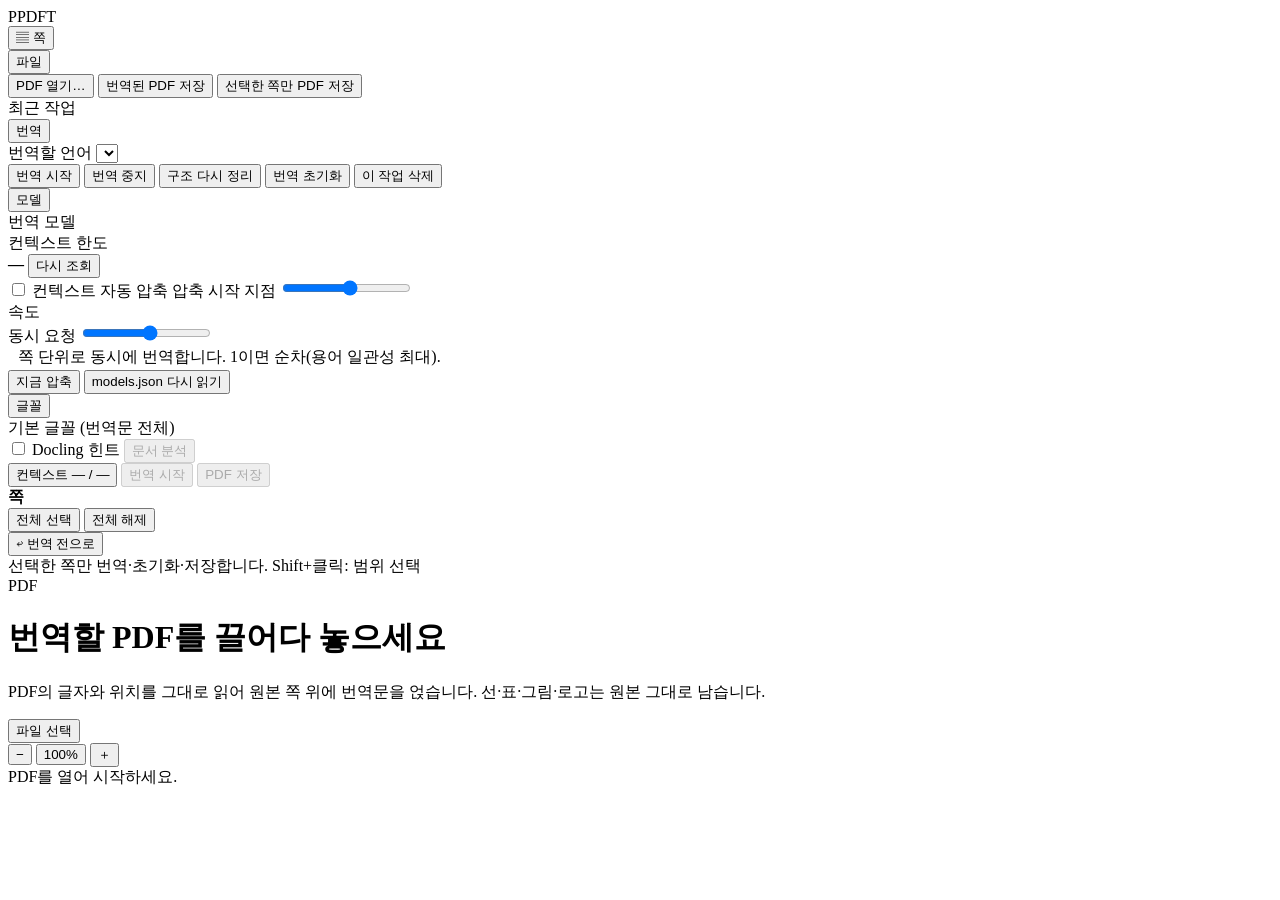
==== frontend/index.html @ 2cc0abbd "first commit" ====
<!doctype html>
<html lang="ko">
<head>
  <meta charset="utf-8">
  <meta name="viewport" content="width=device-width, initial-scale=1">
  <title>PDFT — PDF 번역기</title>
  <link rel="icon" href="data:image/svg+xml,%3Csvg xmlns='http://www.w3.org/2000/svg' viewBox='0 0 32 32'%3E%3Crect width='32' height='32' rx='7' fill='%232f6df6'/%3E%3Cpath d='M9 8h9a5 5 0 010 10h-5v6H9z' fill='%23fff'/%3E%3C/svg%3E">
  <link rel="stylesheet" href="/style.css">
  <link rel="stylesheet" href="/api/fonts.css">
</head>
<body>
  <header id="menubar">
    <div class="brand"><span class="logo">P</span>PDFT</div>
    <button class="menu-btn" id="btn-sidebar" title="쪽 목록 보이기/숨기기" aria-pressed="true">▤ 쪽</button>

    <nav id="menus">
      <div class="menu" data-menu="file">
        <button class="menu-btn" aria-haspopup="true">파일</button>
        <div class="dropdown" role="menu">
          <button class="item" id="m-open">PDF 열기…</button>
          <button class="item" id="m-export">번역된 PDF 저장</button>
          <button class="item" id="m-export-sel" title="왼쪽 목록에서 선택한 쪽만 새 PDF로 저장합니다.">선택한 쪽만 PDF 저장</button>
          <div class="sep"></div>
          <div class="group-title">최근 작업</div>
          <div id="recent" class="recent"></div>
          <button class="item danger" id="m-delete-others" hidden>다른 작업 모두 삭제</button>
        </div>
      </div>

      <div class="menu" data-menu="translate">
        <button class="menu-btn" aria-haspopup="true">번역</button>
        <div class="dropdown" role="menu">
          <label class="field">
            <span>번역할 언어</span>
            <select id="s-lang"></select>
          </label>
          <div class="sep"></div>
          <button class="item" id="m-start">번역 시작</button>
          <button class="item" id="m-stop">번역 중지</button>
          <button class="item" id="m-rebuild" title="문서를 다시 분석합니다 (저장된 Docling 결과가 있으면 그것을 재사용). 원문이 같은 글의 번역은 그대로 옮겨집니다.">구조 다시 정리</button>
          <button class="item danger" id="m-reset" title="선택한 쪽의 번역만 지웁니다 (전체 선택이면 내부 컨텍스트도 초기화).">번역 초기화</button>
          <button class="item danger" id="m-delete">이 작업 삭제</button>
        </div>
      </div>

      <div class="menu" data-menu="model">
        <button class="menu-btn" aria-haspopup="true">모델 <small id="model-name"></small></button>
        <div class="dropdown wide" role="menu">
          <div class="group-title">번역 모델</div>
          <div id="model-list" class="model-list"></div>
          <div id="model-errors" class="warn" hidden></div>
          <div class="sep"></div>
          <div class="group-title">컨텍스트 한도</div>
          <div class="ctx-row">
            <strong id="ctx-limit">—</strong>
            <span id="ctx-source" class="muted"></span>
            <button class="link" id="ctx-refresh" title="모델 API에서 다시 조회">다시 조회</button>
          </div>
          <div class="gauge-big" id="gauge-big"><i></i><b></b></div>
          <div class="muted small" id="gauge-detail"></div>
          <label class="check"><input type="checkbox" id="s-auto"> 컨텍스트 자동 압축</label>
          <label class="slider-row">
            <span>압축 시작 지점</span>
            <input type="range" id="s-pct" min="10" max="95" step="5">
            <output id="s-pct-out"></output>
          </label>
          <div class="sep"></div>
          <div class="group-title">속도</div>
          <label class="slider-row" title="동시에 번역할 쪽 수. 높일수록 빠르지만 API 요청 한도(429)에 걸리기 쉽고, 같은 시점의 쪽끼리는 서로의 번역·용어를 보지 못합니다 (1 = 순차).">
            <span>동시 요청</span>
            <input type="range" id="s-conc" min="1" max="16" step="1">
            <output id="s-conc-out"></output>
          </label>
          <div class="muted small" style="padding:0 10px 2px">쪽 단위로 동시에 번역합니다. 1이면 순차(용어 일관성 최대).</div>
          <div class="row-btns">
            <button class="btn small" id="ctx-compress">지금 압축</button>
            <button class="btn small ghost" id="models-reload">models.json 다시 읽기</button>
          </div>
        </div>
      </div>

      <div class="menu" data-menu="font">
        <button class="menu-btn" aria-haspopup="true">글꼴 <small id="font-name"></small></button>
        <div class="dropdown" role="menu">
          <div class="group-title">기본 글꼴 (번역문 전체)</div>
          <div id="font-list" class="font-list"></div>
        </div>
      </div>
    </nav>

    <div class="spacer"></div>

    <div class="analyze" id="analyze-box">
      <label class="an-force" id="an-force" title="켜면 로컬 Docling이 읽은 구역을 '이 줄들이 한 글인가' 판단의 힌트로 씁니다. 스캔 쪽(텍스트 층 없음)이 있으면 글자를 읽기 위해 항상 사용합니다."><input type="checkbox" id="s-parser"> Docling 힌트</label>
      <span id="an-est" class="an-est"></span>
      <button id="btn-analyze" class="btn" disabled>문서 분석</button>
    </div>

    <button id="gauge" class="gauge" title="컨텍스트 사용량 / 모델 한도">
      <span class="g-label">컨텍스트</span>
      <span class="g-bar"><i class="g-fill"></i><b class="g-mark"></b></span>
      <span class="g-num">— / —</span>
    </button>
    <button id="btn-main" class="btn primary" disabled>번역 시작</button>
    <button id="btn-export" class="btn" disabled>PDF 저장</button>
  </header>

  <div id="workspace">
  <aside id="sidebar" aria-label="쪽 목록">
    <div class="sb-head">
      <div class="sb-title"><strong>쪽</strong> <span id="sb-count" class="muted"></span></div>
      <div class="sb-btns">
        <button class="btn small" id="sb-all" title="모든 쪽 선택">전체 선택</button>
        <button class="btn small ghost" id="sb-none" title="선택 모두 해제">전체 해제</button>
      </div>
      <button class="btn small" id="sb-revert" title="선택한 쪽의 번역과 서식 변경을 지우고 원본 상태로 되돌립니다 (다른 쪽은 그대로).">↩ 번역 전으로</button>
      <div class="sb-hint muted">선택한 쪽만 번역·초기화·저장합니다. Shift+클릭: 범위 선택</div>
    </div>
    <div id="thumbs" role="listbox" aria-multiselectable="true"></div>
  </aside>
  <main id="viewer">
    <div id="empty">
      <div class="drop">
        <div class="drop-icon">PDF</div>
        <h1>번역할 PDF를 끌어다 놓으세요</h1>
        <p>PDF의 글자와 위치를 그대로 읽어 원본 쪽 위에 번역문을 얹습니다. 선·표·그림·로고는 원본 그대로 남습니다.</p>
        <button class="btn primary" id="btn-pick">파일 선택</button>
      </div>
    </div>
    <div id="pages"></div>
  </main>
  </div>

  <div id="zoom">
    <button id="z-out" aria-label="축소">−</button>
    <button id="z-fit" title="너비에 맞춤">100%</button>
    <button id="z-in" aria-label="확대">＋</button>
  </div>

  <footer id="statusbar">
    <span id="st-msg">PDF를 열어 시작하세요.</span>
    <span class="st-bar"><i id="st-fill"></i></span>
    <span id="st-right" class="muted"></span>
  </footer>

  <!-- 글을 클릭하면 바로 위에 뜨는 컨트롤 패널: 글꼴 · 굵기 · 크기 · 색 (이 네 가지만) -->
  <div id="panel" hidden role="toolbar" aria-label="텍스트 서식">
    <label class="p-font"><span>글꼴</span><select id="p-font"></select></label>
    <label class="p-weight"><span>굵기</span><input type="range" id="p-weight" min="0" max="8" step="1"><output id="p-weight-out">400</output></label>
    <label class="p-size"><span>크기</span>
      <button type="button" id="p-dec" aria-label="작게">−</button>
      <input type="number" id="p-size" min="2" max="400" step="0.5">
      <button type="button" id="p-inc" aria-label="크게">＋</button>
    </label>
    <label class="p-color"><span>색</span><input type="color" id="p-color"></label>
  </div>

  <div id="toast" role="status" aria-live="polite" hidden></div>
  <input type="file" id="file-input" accept="application/pdf,.pdf" hidden>
  <script type="module" src="/app.js"></script>
</body>
</html>
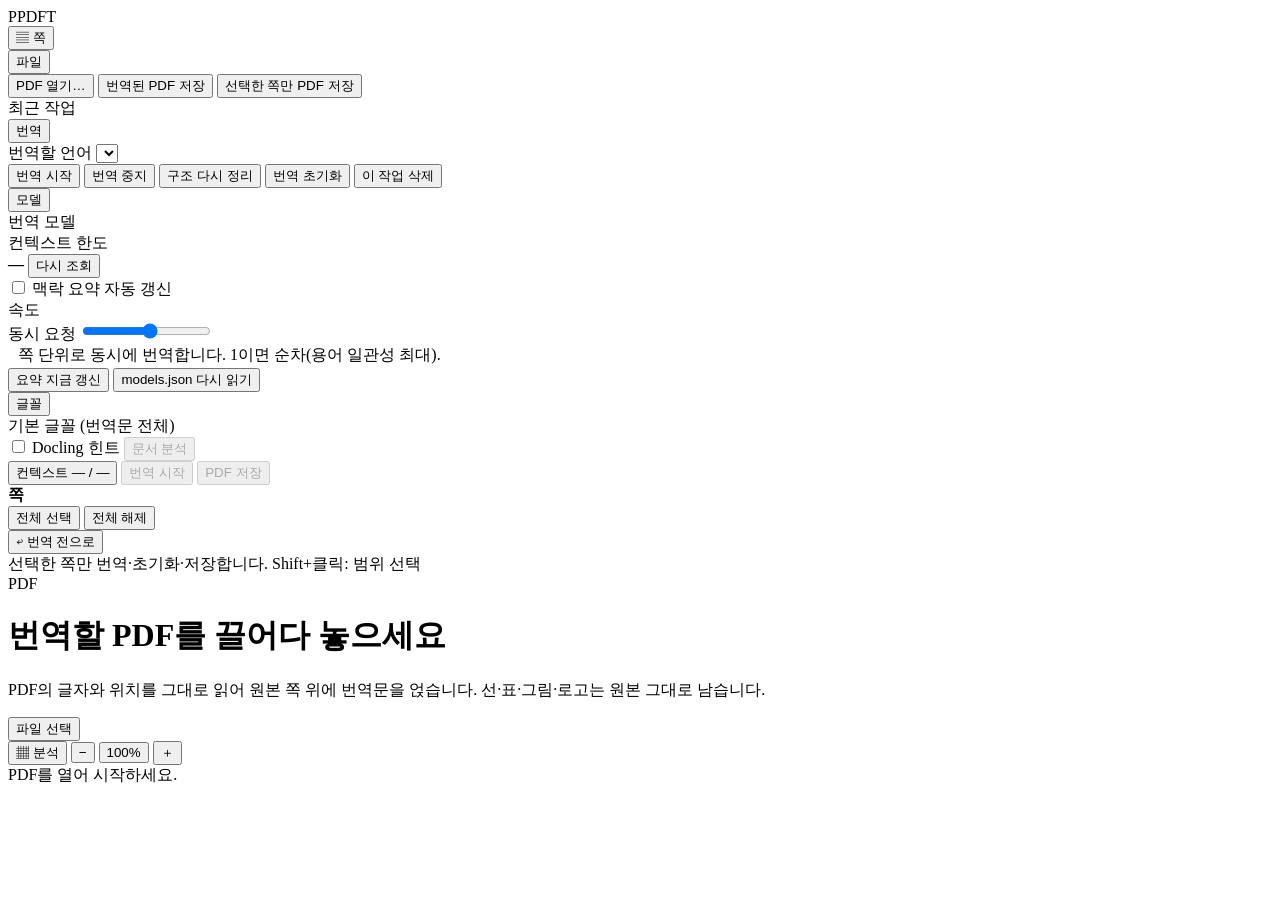
==== commit 295f2377: "feat" ====
--- a/frontend/index.html
+++ b/frontend/index.html
@@ -56,14 +56,9 @@
             <span id="ctx-source" class="muted"></span>
             <button class="link" id="ctx-refresh" title="모델 API에서 다시 조회">다시 조회</button>
           </div>
-          <div class="gauge-big" id="gauge-big"><i></i><b></b></div>
+          <div class="gauge-big" id="gauge-big"><i></i></div>
           <div class="muted small" id="gauge-detail"></div>
-          <label class="check"><input type="checkbox" id="s-auto"> 컨텍스트 자동 압축</label>
-          <label class="slider-row">
-            <span>압축 시작 지점</span>
-            <input type="range" id="s-pct" min="10" max="95" step="5">
-            <output id="s-pct-out"></output>
-          </label>
+          <label class="check" title="번역한 내용을 모아 짧은 맥락 요약과 용어집으로 정리합니다. 요청마다 보내는 것은 이 요약과 용어집뿐입니다."><input type="checkbox" id="s-auto"> 맥락 요약 자동 갱신</label>
           <div class="sep"></div>
           <div class="group-title">속도</div>
           <label class="slider-row" title="동시에 번역할 쪽 수. 높일수록 빠르지만 API 요청 한도(429)에 걸리기 쉽고, 같은 시점의 쪽끼리는 서로의 번역·용어를 보지 못합니다 (1 = 순차).">
@@ -73,7 +68,7 @@
           </label>
           <div class="muted small" style="padding:0 10px 2px">쪽 단위로 동시에 번역합니다. 1이면 순차(용어 일관성 최대).</div>
           <div class="row-btns">
-            <button class="btn small" id="ctx-compress">지금 압축</button>
+            <button class="btn small" id="ctx-compress">요약 지금 갱신</button>
             <button class="btn small ghost" id="models-reload">models.json 다시 읽기</button>
           </div>
         </div>
@@ -96,9 +91,9 @@
       <button id="btn-analyze" class="btn" disabled>문서 분석</button>
     </div>
 
-    <button id="gauge" class="gauge" title="컨텍스트 사용량 / 모델 한도">
+    <button id="gauge" class="gauge" title="요청마다 보내는 맥락 / 모델 한도">
       <span class="g-label">컨텍스트</span>
-      <span class="g-bar"><i class="g-fill"></i><b class="g-mark"></b></span>
+      <span class="g-bar"><i class="g-fill"></i></span>
       <span class="g-num">— / —</span>
     </button>
     <button id="btn-main" class="btn primary" disabled>번역 시작</button>
@@ -131,7 +126,15 @@
   </main>
   </div>
 
+  <div id="lay-bar" hidden>
+    <strong>분석 보기</strong>
+    <label title="로컬 Docling 서비스가 인식한 구역 그대로"><input type="checkbox" id="lay-doc" checked><i class="sw sw-doc"></i> Docling 구역 <span id="lay-doc-n" class="muted"></span></label>
+    <label title="PDF 텍스트 층에서 만든 글상자 (번역 단위)"><input type="checkbox" id="lay-fr" checked><i class="sw sw-fr"></i> 글상자 <span id="lay-fr-n" class="muted"></span></label>
+    <span id="lay-note" class="muted"></span>
+  </div>
+
   <div id="zoom">
+    <button id="z-layout" aria-pressed="false" title="분석 결과 보기: Docling이 인식한 구역과 글상자를 원본 쪽 위에 그립니다">▦ 분석</button>
     <button id="z-out" aria-label="축소">−</button>
     <button id="z-fit" title="너비에 맞춤">100%</button>
     <button id="z-in" aria-label="확대">＋</button>
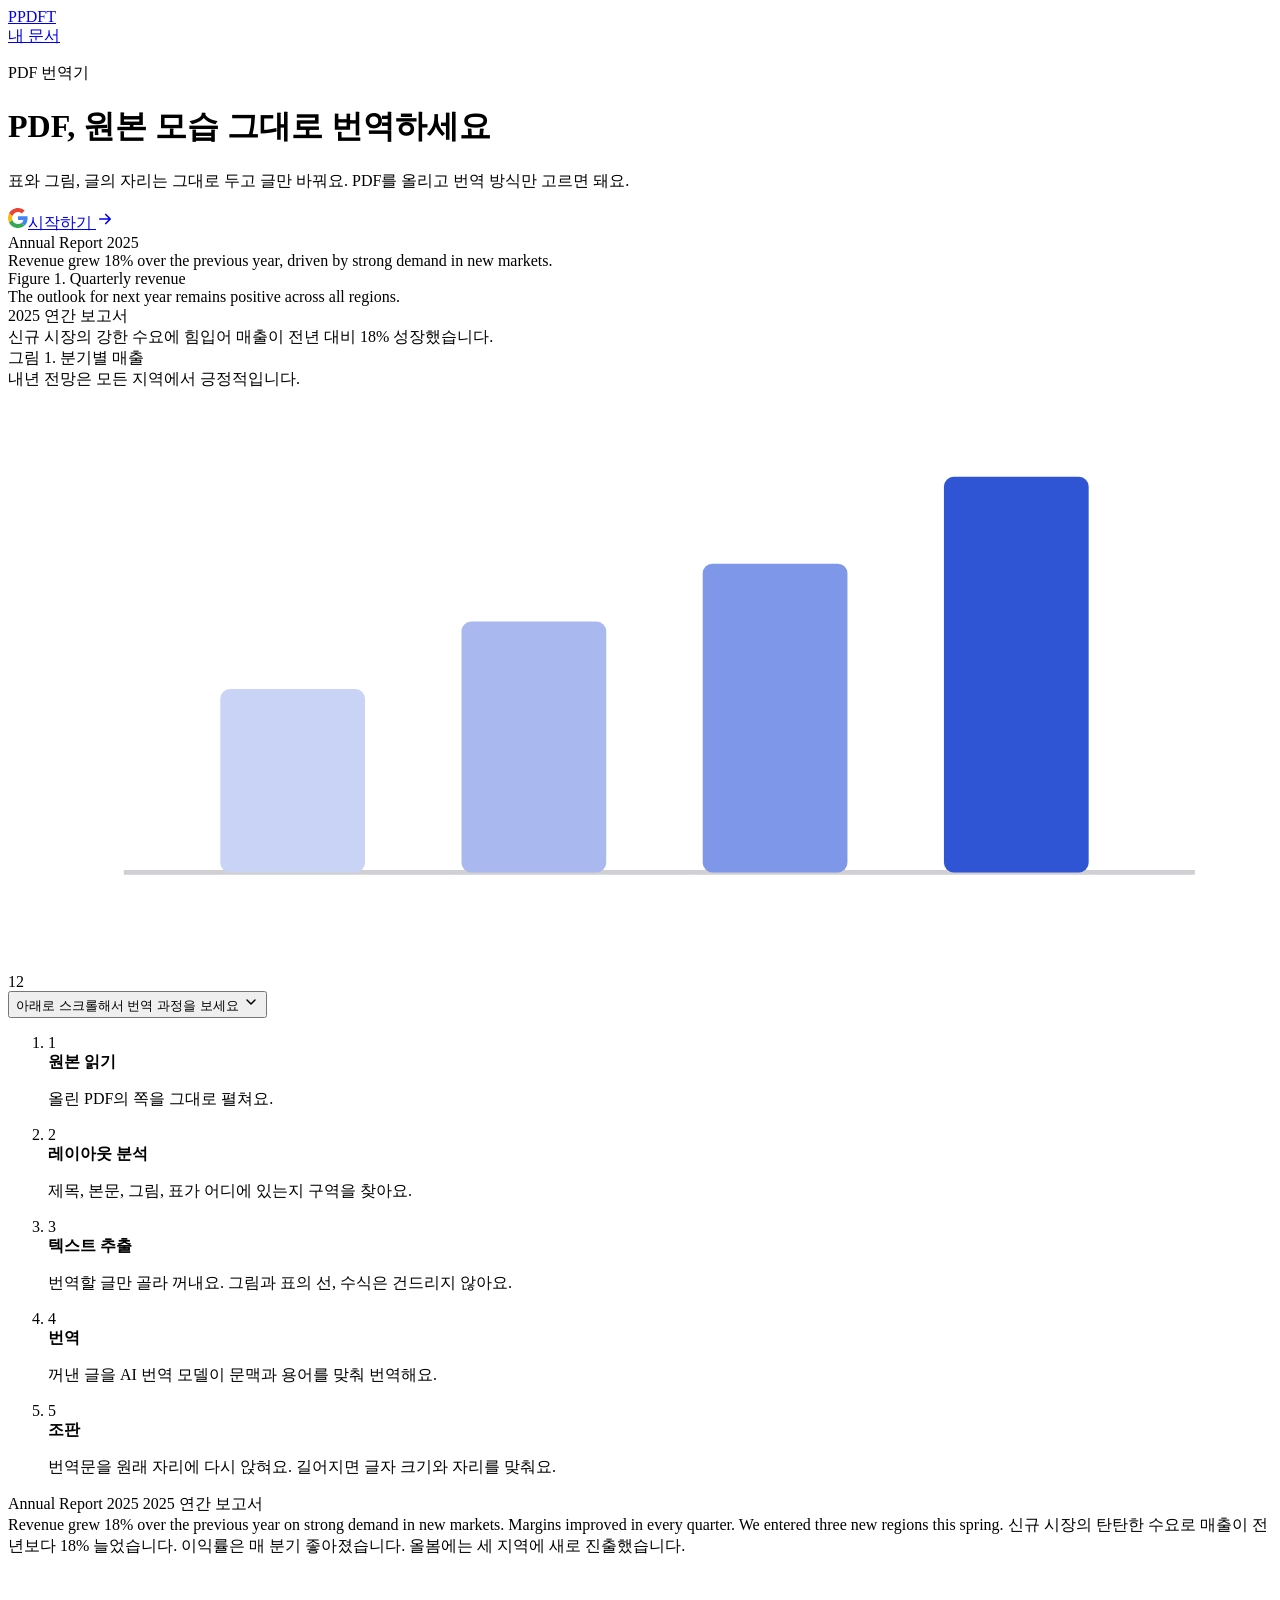
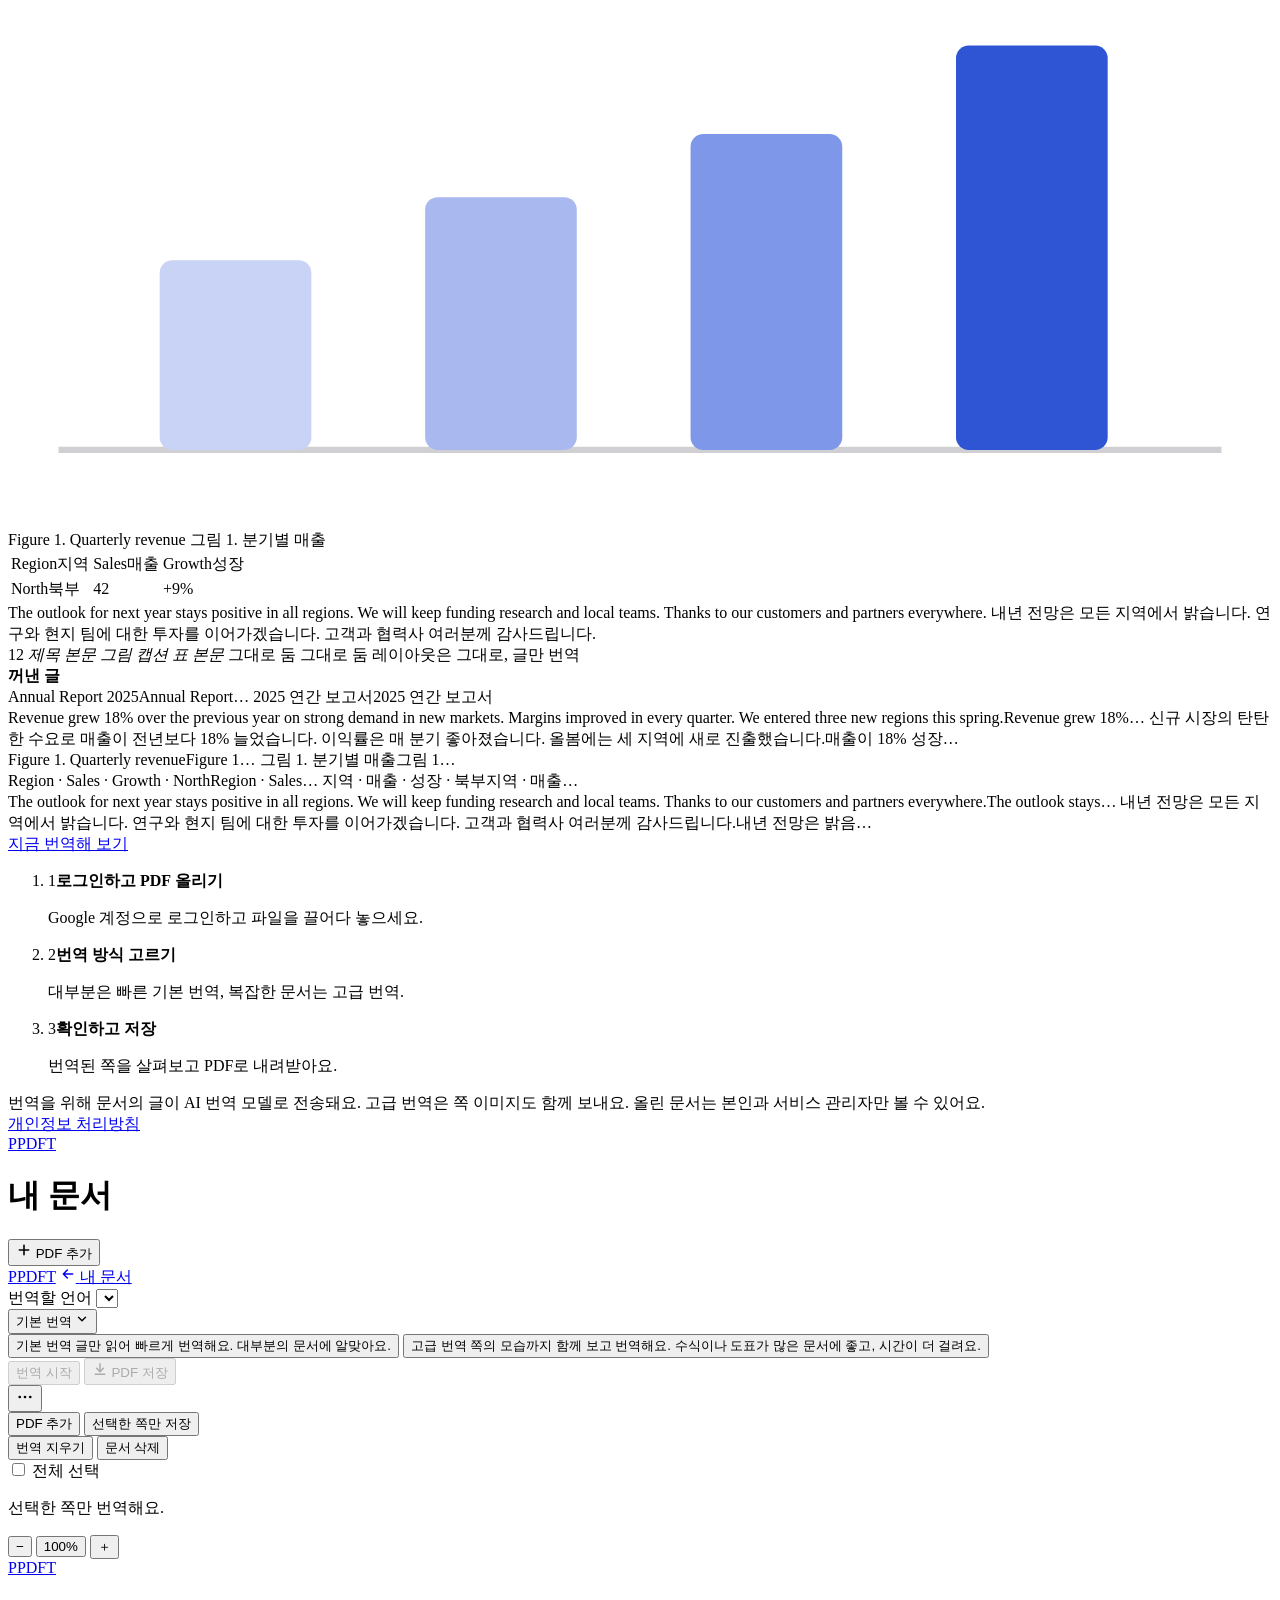
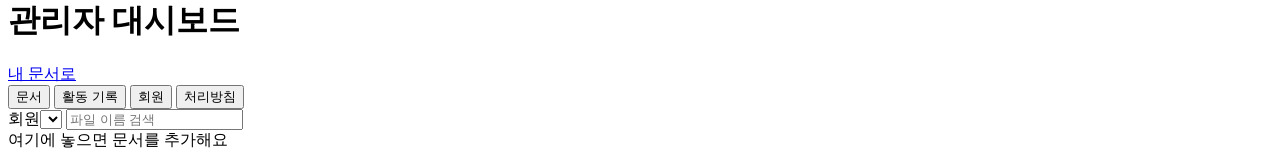
==== commit ebb8459a: "feat: Google login, member DB, admin dashboard, document list, home scroll animation - Google OpenID" ====
--- a/frontend/index.html
+++ b/frontend/index.html
@@ -3,151 +3,382 @@
 <head>
   <meta charset="utf-8">
   <meta name="viewport" content="width=device-width, initial-scale=1">
-  <title>PDFT — PDF 번역기</title>
-  <link rel="icon" href="data:image/svg+xml,%3Csvg xmlns='http://www.w3.org/2000/svg' viewBox='0 0 32 32'%3E%3Crect width='32' height='32' rx='7' fill='%232f6df6'/%3E%3Cpath d='M9 8h9a5 5 0 010 10h-5v6H9z' fill='%23fff'/%3E%3C/svg%3E">
+  <title>PDFT — 원본 모습 그대로 PDF 번역</title>
+  <meta name="description" content="PDF의 표·그림·레이아웃은 그대로 두고 글만 번역합니다. 가입 없이 바로 시작하세요.">
+  <link rel="icon" href="data:image/svg+xml,%3Csvg xmlns='http://www.w3.org/2000/svg' viewBox='0 0 32 32'%3E%3Crect width='32' height='32' rx='8' fill='%23191a1d'/%3E%3Cpath d='M10 8h8.5a5.5 5.5 0 010 11H14v5h-4z' fill='%23fff'/%3E%3C/svg%3E">
   <link rel="stylesheet" href="/style.css">
-  <link rel="stylesheet" href="/api/fonts.css">
 </head>
-<body>
-  <header id="menubar">
-    <div class="brand"><span class="logo">P</span>PDFT</div>
-    <button class="menu-btn" id="btn-sidebar" title="쪽 목록 보이기/숨기기" aria-pressed="true">▤ 쪽</button>
-
-    <nav id="menus">
-      <div class="menu" data-menu="file">
-        <button class="menu-btn" aria-haspopup="true">파일</button>
-        <div class="dropdown" role="menu">
-          <button class="item" id="m-open">PDF 열기…</button>
-          <button class="item" id="m-export">번역된 PDF 저장</button>
-          <button class="item" id="m-export-sel" title="왼쪽 목록에서 선택한 쪽만 새 PDF로 저장합니다.">선택한 쪽만 PDF 저장</button>
+<body class="at-home">
+
+  <!-- ============================================================ 홈 -->
+  <div id="home">
+    <header class="h-nav">
+      <a class="brand" href="#/" aria-label="PDFT 홈"><span class="logo">P</span>PDFT</a>
+      <nav class="h-links"><a class="btn ghost" id="h-dash" href="#/admin" hidden>대시보드</a><a class="btn ghost" id="h-link" href="#/docs">내 문서</a></nav>
+    </header>
+
+    <main class="hero">
+      <div class="hero-copy">
+        <p class="eyebrow">PDF 번역기</p>
+        <h1>PDF, 원본 모습 그대로 번역하세요</h1>
+        <p class="lead">표와 그림, 글의 자리는 그대로 두고 글만 바꿔요. PDF를 올리고 번역 방식만 고르면 돼요.</p>
+        <p id="login-msg" class="notice" role="alert" hidden></p>
+        <div class="cta">
+          <a class="btn primary big" id="cta" href="#/docs"><svg class="g" width="20" height="20" viewBox="0 0 48 48" aria-hidden="true"><path fill="#EA4335" d="M24 9.5c3.54 0 6.71 1.22 9.21 3.6l6.85-6.85C35.9 2.38 30.47 0 24 0 14.62 0 6.51 5.38 2.56 13.22l7.98 6.19C12.43 13.72 17.74 9.5 24 9.5z"/><path fill="#4285F4" d="M46.98 24.55c0-1.57-.15-3.09-.38-4.55H24v9.02h12.94c-.58 2.96-2.26 5.48-4.78 7.18l7.73 6c4.51-4.18 7.09-10.36 7.09-17.65z"/><path fill="#FBBC05" d="M10.53 28.59c-.48-1.45-.76-2.99-.76-4.59s.27-3.14.76-4.59l-7.98-6.19C.92 16.46 0 20.12 0 24c0 3.88.92 7.54 2.56 10.78l7.97-6.19z"/><path fill="#34A853" d="M24 48c6.48 0 11.93-2.13 15.89-5.81l-7.73-6c-2.15 1.45-4.92 2.3-8.16 2.3-6.26 0-11.57-4.22-13.47-9.91l-7.98 6.19C6.51 42.62 14.62 48 24 48z"/></svg><span id="cta-label">시작하기</span>
+            <svg class="arrow" width="18" height="18" viewBox="0 0 24 24" fill="none" stroke="currentColor" stroke-width="2.2" stroke-linecap="round" stroke-linejoin="round" aria-hidden="true"><path d="M5 12h14M13 6l6 6-6 6"/></svg>
+          </a>
+          <span class="muted" id="cta-note"></span>
+        </div>
+      </div>
+
+      <!-- 같은 자리에서 글만 바뀌는 모습 -->
+      <div class="demo" aria-hidden="true">
+        <div class="sheet">
+          <div class="ly src">
+            <div class="b t1">Annual Report 2025</div>
+            <div class="b t2">Revenue grew 18% over the previous year, driven by strong demand in new markets.</div>
+            <div class="b t3">Figure 1. Quarterly revenue</div>
+            <div class="b t4">The outlook for next year remains positive across all regions.</div>
+          </div>
+          <div class="ly dst">
+            <div class="b t1">2025 연간 보고서</div>
+            <div class="b t2">신규 시장의 강한 수요에 힘입어 매출이 전년 대비 18% 성장했습니다.</div>
+            <div class="b t3">그림 1. 분기별 매출</div>
+            <div class="b t4">내년 전망은 모든 지역에서 긍정적입니다.</div>
+          </div>
+          <svg class="fig" viewBox="0 0 262 120" preserveAspectRatio="none">
+            <path d="M24 100h222" stroke="#cfcfd4" stroke-width="1"/>
+            <rect x="44" y="62" width="30" height="38" rx="2" fill="#c9d3f5"/>
+            <rect x="94" y="48" width="30" height="52" rx="2" fill="#a9b9f0"/>
+            <rect x="144" y="36" width="30" height="64" rx="2" fill="#7f97e8"/>
+            <rect x="194" y="18" width="30" height="82" rx="2" fill="#2f55d4"/>
+          </svg>
+          <span class="pno">12</span>
+          <i class="scan"></i>
+        </div>
+      </div>
+    </main>
+
+    <button type="button" class="flow-hint" id="flow-hint">
+      <span>아래로 스크롤해서 번역 과정을 보세요</span>
+      <svg width="16" height="16" viewBox="0 0 24 24" fill="none" stroke="currentColor" stroke-width="2.2" stroke-linecap="round" stroke-linejoin="round" aria-hidden="true"><path d="M6 9l6 6 6-6"/></svg>
+    </button>
+
+    <section class="flow" id="flow" aria-label="번역 과정" data-stage="1">
+      <div class="flow-stage">
+        <div class="flow-grid">
+          <ol class="flow-steps">
+            <li class="flow-step" data-step="1" aria-current="step">
+              <span class="flow-num" aria-hidden="true">1</span>
+              <div class="flow-txt"><strong>원본 읽기</strong><p>올린 PDF의 쪽을 그대로 펼쳐요.</p></div>
+            </li>
+            <li class="flow-step" data-step="2">
+              <span class="flow-num" aria-hidden="true">2</span>
+              <div class="flow-txt"><strong>레이아웃 분석</strong><p>제목, 본문, 그림, 표가 어디에 있는지 구역을 찾아요.</p></div>
+            </li>
+            <li class="flow-step" data-step="3">
+              <span class="flow-num" aria-hidden="true">3</span>
+              <div class="flow-txt"><strong>텍스트 추출</strong><p>번역할 글만 골라 꺼내요. 그림과 표의 선, 수식은 건드리지 않아요.</p></div>
+            </li>
+            <li class="flow-step" data-step="4">
+              <span class="flow-num" aria-hidden="true">4</span>
+              <div class="flow-txt"><strong>번역</strong><p>꺼낸 글을 AI 번역 모델이 문맥과 용어를 맞춰 번역해요.</p></div>
+            </li>
+            <li class="flow-step" data-step="5">
+              <span class="flow-num" aria-hidden="true">5</span>
+              <div class="flow-txt"><strong>조판</strong><p>번역문을 원래 자리에 다시 앉혀요. 길어지면 글자 크기와 자리를 맞춰요.</p></div>
+            </li>
+          </ol>
+
+          <div class="flow-page" aria-hidden="true">
+            <div class="flow-orig flow-ot" id="flow-o-t1" style="--i:0">
+              <span class="flow-en">Annual Report 2025</span>
+              <span class="flow-ko">2025 연간 보고서</span>
+            </div>
+            <div class="flow-orig flow-op1" id="flow-o-p1" style="--i:1">
+              <span class="flow-en">Revenue grew 18% over the previous year on strong demand in new markets. Margins improved in every quarter. We entered three new regions this spring.</span>
+              <span class="flow-ko">신규 시장의 탄탄한 수요로 매출이 전년보다 18% 늘었습니다. 이익률은 매 분기 좋아졌습니다. 올봄에는 세 지역에 새로 진출했습니다.</span>
+            </div>
+            <svg class="flow-fig" viewBox="0 0 200 90" preserveAspectRatio="none">
+              <path d="M8 78h184" stroke="#cfcfd4" stroke-width="1"/>
+              <rect x="24" y="48" width="24" height="30" rx="2" fill="#c9d3f5"/>
+              <rect x="66" y="38" width="24" height="40" rx="2" fill="#a9b9f0"/>
+              <rect x="108" y="28" width="24" height="50" rx="2" fill="#7f97e8"/>
+              <rect x="150" y="14" width="24" height="64" rx="2" fill="#2f55d4"/>
+            </svg>
+            <div class="flow-orig flow-ocap" id="flow-o-cap" style="--i:2">
+              <span class="flow-en">Figure 1. Quarterly revenue</span>
+              <span class="flow-ko">그림 1. 분기별 매출</span>
+            </div>
+            <table class="flow-tab" id="flow-o-tab" style="--i:3">
+              <tr>
+                <td><span class="flow-en">Region</span><span class="flow-ko">지역</span></td>
+                <td><span class="flow-en">Sales</span><span class="flow-ko">매출</span></td>
+                <td><span class="flow-en">Growth</span><span class="flow-ko">성장</span></td>
+              </tr>
+              <tr>
+                <td><span class="flow-en">North</span><span class="flow-ko">북부</span></td>
+                <td>42</td>
+                <td>+9%</td>
+              </tr>
+            </table>
+            <div class="flow-orig flow-op2" id="flow-o-p2" style="--i:4">
+              <span class="flow-en">The outlook for next year stays positive in all regions. We will keep funding research and local teams. Thanks to our customers and partners everywhere.</span>
+              <span class="flow-ko">내년 전망은 모든 지역에서 밝습니다. 연구와 현지 팀에 대한 투자를 이어가겠습니다. 고객과 협력사 여러분께 감사드립니다.</span>
+            </div>
+            <span class="flow-pno">12</span>
+            <i class="flow-scan"></i>
+            <span class="flow-box flow-bt" style="--t:.03"><i>제목</i></span>
+            <span class="flow-box flow-bp1" style="--t:.15"><i>본문</i></span>
+            <span class="flow-box flow-bfig" style="--t:.33"><i>그림</i></span>
+            <span class="flow-box flow-bcap" style="--t:.5"><i>캡션</i></span>
+            <span class="flow-box flow-btab" style="--t:.6"><i>표</i></span>
+            <span class="flow-box flow-bp2" style="--t:.78"><i>본문</i></span>
+            <span class="flow-keep flow-kfig">그대로 둠</span>
+            <span class="flow-keep flow-ktab">그대로 둠</span>
+            <span class="flow-badge">레이아웃은 그대로, 글만 번역</span>
+          </div>
+
+          <div class="flow-tray" aria-hidden="true">
+            <strong class="flow-tray-t">꺼낸 글</strong>
+            <div class="flow-chips">
+              <div class="flow-chip" style="--i:0" data-origin="flow-o-t1">
+                <span class="flow-chip-en"><span class="flow-long">Annual Report 2025</span><span class="flow-short">Annual Report…</span></span>
+                <span class="flow-chip-ko"><span class="flow-long">2025 연간 보고서</span><span class="flow-short">2025 연간 보고서</span></span>
+              </div>
+              <div class="flow-chip" style="--i:1" data-origin="flow-o-p1">
+                <span class="flow-chip-en"><span class="flow-long">Revenue grew 18% over the previous year on strong demand in new markets. Margins improved in every quarter. We entered three new regions this spring.</span><span class="flow-short">Revenue grew 18%…</span></span>
+                <span class="flow-chip-ko"><span class="flow-long">신규 시장의 탄탄한 수요로 매출이 전년보다 18% 늘었습니다. 이익률은 매 분기 좋아졌습니다. 올봄에는 세 지역에 새로 진출했습니다.</span><span class="flow-short">매출이 18% 성장…</span></span>
+              </div>
+              <div class="flow-chip" style="--i:2" data-origin="flow-o-cap">
+                <span class="flow-chip-en"><span class="flow-long">Figure 1. Quarterly revenue</span><span class="flow-short">Figure 1…</span></span>
+                <span class="flow-chip-ko"><span class="flow-long">그림 1. 분기별 매출</span><span class="flow-short">그림 1…</span></span>
+              </div>
+              <div class="flow-chip" style="--i:3" data-origin="flow-o-tab">
+                <span class="flow-chip-en"><span class="flow-long">Region · Sales · Growth · North</span><span class="flow-short">Region · Sales…</span></span>
+                <span class="flow-chip-ko"><span class="flow-long">지역 · 매출 · 성장 · 북부</span><span class="flow-short">지역 · 매출…</span></span>
+              </div>
+              <div class="flow-chip" style="--i:4" data-origin="flow-o-p2">
+                <span class="flow-chip-en"><span class="flow-long">The outlook for next year stays positive in all regions. We will keep funding research and local teams. Thanks to our customers and partners everywhere.</span><span class="flow-short">The outlook stays…</span></span>
+                <span class="flow-chip-ko"><span class="flow-long">내년 전망은 모든 지역에서 밝습니다. 연구와 현지 팀에 대한 투자를 이어가겠습니다. 고객과 협력사 여러분께 감사드립니다.</span><span class="flow-short">내년 전망은 밝음…</span></span>
+              </div>
+            </div>
+          </div>
+        </div>
+
+        <div class="flow-foot">
+          <div class="flow-progress" aria-hidden="true"><i></i></div>
+          <a class="btn primary flow-cta" href="#/docs">지금 번역해 보기</a>
+        </div>
+      </div>
+    </section>
+
+    <section class="steps" aria-label="사용 방법">
+      <ol>
+        <li><span class="n">1</span><strong>로그인하고 PDF 올리기</strong><p>Google 계정으로 로그인하고 파일을 끌어다 놓으세요.</p></li>
+        <li><span class="n">2</span><strong>번역 방식 고르기</strong><p>대부분은 빠른 기본 번역, 복잡한 문서는 고급 번역.</p></li>
+        <li><span class="n">3</span><strong>확인하고 저장</strong><p>번역된 쪽을 살펴보고 PDF로 내려받아요.</p></li>
+      </ol>
+    </section>
+
+    <footer class="h-foot">번역을 위해 문서의 글이 AI 번역 모델로 전송돼요. 고급 번역은 쪽 이미지도 함께 보내요. 올린 문서는 본인과 서비스 관리자만 볼 수 있어요.
+      <nav class="h-legal"><a href="/privacy_policy.html">개인정보 처리방침</a></nav>
+    </footer>
+  </div>
+
+  <!-- ============================================================ 내 문서 (작업 공간으로 들어가기 전) -->
+  <div id="docs">
+    <header class="h-nav">
+      <a class="brand" href="#/" aria-label="PDFT 홈"><span class="logo">P</span>PDFT</a>
+      <div class="docs-top">
+        <a class="btn ghost" id="docs-dash" href="#/admin" hidden>대시보드</a>
+        <div class="pop right" id="d-acct-pop" hidden>
+          <button class="avatar pop-btn" id="d-acct-btn" aria-haspopup="true" aria-expanded="false" aria-label="내 계정" title="내 계정"><img alt="" referrerpolicy="no-referrer" hidden><span></span></button>
+          <div class="sheet-menu" role="menu">
+            <div class="acct-id"><strong id="d-acct-name"></strong><span id="d-acct-email" class="muted"></span></div>
+            <div class="sep"></div>
+            <a class="item" role="menuitem" href="/privacy_policy.html" target="_blank" rel="noopener">개인정보 처리방침</a>
+            <button class="item" role="menuitem" id="d-logout">로그아웃</button>
+            <button class="item danger" role="menuitem" id="d-leave">회원 탈퇴</button>
+          </div>
+        </div>
+      </div>
+    </header>
+
+    <main class="docs-main">
+      <div class="docs-head">
+        <div><h1>내 문서</h1><p class="muted" id="docs-sum"></p></div>
+        <button class="btn primary" id="docs-add" type="button">
+          <svg width="16" height="16" viewBox="0 0 24 24" fill="none" stroke="currentColor" stroke-width="2.4" stroke-linecap="round" aria-hidden="true"><path d="M12 5v14M5 12h14"/></svg>
+          PDF 추가
+        </button>
+      </div>
+      <div class="docs-bar" id="docs-bar" hidden>
+        <label class="sb-all"><input type="checkbox" id="docs-all"> <span>전체 선택</span></label>
+        <span id="docs-count" class="muted"></span>
+        <input id="docs-q" type="search" placeholder="파일 이름 검색" aria-label="파일 이름 검색">
+        <button class="btn small stop" id="docs-del" type="button" disabled>선택 삭제</button>
+      </div>
+      <div class="docs-grid" id="docs-grid"></div>
+    </main>
+  </div>
+
+  <!-- ============================================================ 작업 공간 -->
+  <div id="work">
+    <header id="bar">
+      <a class="brand" href="#/" title="홈으로" aria-label="PDFT 홈"><span class="logo">P</span><span class="brand-name">PDFT</span></a>
+      <a class="btn" id="back-docs" href="#/docs" title="내 문서 목록으로">
+        <svg width="16" height="16" viewBox="0 0 24 24" fill="none" stroke="currentColor" stroke-width="2.2" stroke-linecap="round" stroke-linejoin="round" aria-hidden="true"><path d="M19 12H5M11 6l-6 6 6 6"/></svg>
+        <span>내 문서</span>
+      </a>
+
+      <div id="doc">
+        <div id="doc-name"></div>
+        <div id="doc-status" role="status" aria-live="polite"></div>
+      </div>
+
+      <div id="controls">
+        <label class="pick" title="번역할 언어">
+          <span class="sr">번역할 언어</span>
+          <select id="s-lang"></select>
+        </label>
+
+        <div class="pop" id="mode-pop">
+          <button class="btn pop-btn" id="mode-btn" aria-haspopup="true" aria-expanded="false">
+            <span id="mode-label">기본 번역</span>
+            <svg width="14" height="14" viewBox="0 0 24 24" fill="none" stroke="currentColor" stroke-width="2.4" stroke-linecap="round" stroke-linejoin="round" aria-hidden="true"><path d="M6 9l6 6 6-6"/></svg>
+          </button>
+          <div class="sheet-menu" role="menu" aria-label="번역 방식">
+            <button class="opt" role="menuitemradio" data-mode="basic">
+              <span class="opt-t">기본 번역</span>
+              <span class="opt-d">글만 읽어 빠르게 번역해요. 대부분의 문서에 알맞아요.</span>
+            </button>
+            <button class="opt" role="menuitemradio" data-mode="advanced">
+              <span class="opt-t">고급 번역</span>
+              <span class="opt-d">쪽의 모습까지 함께 보고 번역해요. 수식이나 도표가 많은 문서에 좋고, 시간이 더 걸려요.</span>
+            </button>
+          </div>
+        </div>
+
+        <button id="btn-main" class="btn primary" disabled>번역 시작</button>
+        <button id="btn-export" class="btn" aria-label="PDF 저장" disabled>
+          <svg width="16" height="16" viewBox="0 0 24 24" fill="none" stroke="currentColor" stroke-width="2.2" stroke-linecap="round" stroke-linejoin="round" aria-hidden="true"><path d="M12 4v11M7 11l5 5 5-5M5 20h14"/></svg>
+          <span>PDF 저장</span>
+        </button>
+
+        <div class="pop right" id="more-pop">
+          <button class="btn icon pop-btn" aria-haspopup="true" aria-expanded="false" aria-label="더 보기" title="더 보기">
+            <svg width="18" height="18" viewBox="0 0 24 24" fill="currentColor" aria-hidden="true"><circle cx="5" cy="12" r="1.8"/><circle cx="12" cy="12" r="1.8"/><circle cx="19" cy="12" r="1.8"/></svg>
+          </button>
+          <div class="sheet-menu" role="menu">
+            <button class="item" role="menuitem" id="m-open">PDF 추가</button>
+            
+            <button class="item" role="menuitem" id="m-export-sel">선택한 쪽만 저장</button>
+            <div class="sep"></div>
+            <button class="item" role="menuitem" id="m-reset">번역 지우기</button>
+            <button class="item danger" role="menuitem" id="m-delete">문서 삭제</button>
+          </div>
+        </div>
+      </div>
+
+      <a class="btn" id="dash-link" href="#/admin" hidden>대시보드</a>
+      <div class="pop right" id="acct-pop" hidden>
+        <button class="avatar pop-btn" id="acct-btn" aria-haspopup="true" aria-expanded="false" aria-label="내 계정" title="내 계정"><img alt="" referrerpolicy="no-referrer" hidden><span></span></button>
+        <div class="sheet-menu" role="menu">
+          <div class="acct-id"><strong id="acct-name"></strong><span id="acct-email" class="muted"></span></div>
           <div class="sep"></div>
-          <div class="group-title">최근 작업</div>
-          <div id="recent" class="recent"></div>
-          <button class="item danger" id="m-delete-others" hidden>다른 작업 모두 삭제</button>
-        </div>
-      </div>
-
-      <div class="menu" data-menu="translate">
-        <button class="menu-btn" aria-haspopup="true">번역</button>
-        <div class="dropdown" role="menu">
-          <label class="field">
-            <span>번역할 언어</span>
-            <select id="s-lang"></select>
-          </label>
-          <div class="sep"></div>
-          <button class="item" id="m-start">번역 시작</button>
-          <button class="item" id="m-stop">번역 중지</button>
-          <button class="item" id="m-rebuild" title="문서를 다시 분석합니다 (저장된 Docling 결과가 있으면 그것을 재사용). 원문이 같은 글의 번역은 그대로 옮겨집니다.">구조 다시 정리</button>
-          <button class="item danger" id="m-reset" title="선택한 쪽의 번역만 지웁니다 (전체 선택이면 내부 컨텍스트도 초기화).">번역 초기화</button>
-          <button class="item danger" id="m-delete">이 작업 삭제</button>
-        </div>
-      </div>
-
-      <div class="menu" data-menu="model">
-        <button class="menu-btn" aria-haspopup="true">모델 <small id="model-name"></small></button>
-        <div class="dropdown wide" role="menu">
-          <div class="group-title">번역 모델</div>
-          <div id="model-list" class="model-list"></div>
-          <div id="model-errors" class="warn" hidden></div>
-          <div class="sep"></div>
-          <div class="group-title">컨텍스트 한도</div>
-          <div class="ctx-row">
-            <strong id="ctx-limit">—</strong>
-            <span id="ctx-source" class="muted"></span>
-            <button class="link" id="ctx-refresh" title="모델 API에서 다시 조회">다시 조회</button>
-          </div>
-          <div class="gauge-big" id="gauge-big"><i></i></div>
-          <div class="muted small" id="gauge-detail"></div>
-          <label class="check" title="번역한 내용을 모아 짧은 맥락 요약과 용어집으로 정리합니다. 요청마다 보내는 것은 이 요약과 용어집뿐입니다."><input type="checkbox" id="s-auto"> 맥락 요약 자동 갱신</label>
-          <div class="sep"></div>
-          <div class="group-title">속도</div>
-          <label class="slider-row" title="동시에 번역할 쪽 수. 높일수록 빠르지만 API 요청 한도(429)에 걸리기 쉽고, 같은 시점의 쪽끼리는 서로의 번역·용어를 보지 못합니다 (1 = 순차).">
-            <span>동시 요청</span>
-            <input type="range" id="s-conc" min="1" max="16" step="1">
-            <output id="s-conc-out"></output>
-          </label>
-          <div class="muted small" style="padding:0 10px 2px">쪽 단위로 동시에 번역합니다. 1이면 순차(용어 일관성 최대).</div>
-          <div class="row-btns">
-            <button class="btn small" id="ctx-compress">요약 지금 갱신</button>
-            <button class="btn small ghost" id="models-reload">models.json 다시 읽기</button>
-          </div>
-        </div>
-      </div>
-
-      <div class="menu" data-menu="font">
-        <button class="menu-btn" aria-haspopup="true">글꼴 <small id="font-name"></small></button>
-        <div class="dropdown" role="menu">
-          <div class="group-title">기본 글꼴 (번역문 전체)</div>
-          <div id="font-list" class="font-list"></div>
-        </div>
-      </div>
-    </nav>
-
-    <div class="spacer"></div>
-
-    <div class="analyze" id="analyze-box">
-      <label class="an-force" id="an-force" title="켜면 로컬 Docling이 읽은 구역을 '이 줄들이 한 글인가' 판단의 힌트로 씁니다. 스캔 쪽(텍스트 층 없음)이 있으면 글자를 읽기 위해 항상 사용합니다."><input type="checkbox" id="s-parser"> Docling 힌트</label>
-      <span id="an-est" class="an-est"></span>
-      <button id="btn-analyze" class="btn" disabled>문서 분석</button>
+          <a class="item" role="menuitem" href="/privacy_policy.html" target="_blank" rel="noopener">개인정보 처리방침</a>
+          <button class="item" role="menuitem" id="m-logout">로그아웃</button>
+          <button class="item danger" role="menuitem" id="m-leave">회원 탈퇴</button>
+        </div>
+      </div>
+
+      <div id="prog" aria-hidden="true"><i></i></div>
+    </header>
+
+    <div id="workspace">
+      <aside id="sidebar" aria-label="쪽 목록">
+        <div class="sb-head">
+          <label class="sb-all"><input type="checkbox" id="sb-all"> <span>전체 선택</span></label>
+          <span id="sb-count" class="muted"></span>
+        </div>
+        <p id="sb-hint" class="sb-hint">선택한 쪽만 번역해요.</p>
+        <div id="thumbs" role="listbox" aria-multiselectable="true" aria-label="쪽"></div>
+      </aside>
+
+      <main id="viewer">
+        <div id="pages"></div>
+      </main>
     </div>
 
-    <button id="gauge" class="gauge" title="요청마다 보내는 맥락 / 모델 한도">
-      <span class="g-label">컨텍스트</span>
-      <span class="g-bar"><i class="g-fill"></i></span>
-      <span class="g-num">— / —</span>
-    </button>
-    <button id="btn-main" class="btn primary" disabled>번역 시작</button>
-    <button id="btn-export" class="btn" disabled>PDF 저장</button>
-  </header>
-
-  <div id="workspace">
-  <aside id="sidebar" aria-label="쪽 목록">
-    <div class="sb-head">
-      <div class="sb-title"><strong>쪽</strong> <span id="sb-count" class="muted"></span></div>
-      <div class="sb-btns">
-        <button class="btn small" id="sb-all" title="모든 쪽 선택">전체 선택</button>
-        <button class="btn small ghost" id="sb-none" title="선택 모두 해제">전체 해제</button>
-      </div>
-      <button class="btn small" id="sb-revert" title="선택한 쪽의 번역과 서식 변경을 지우고 원본 상태로 되돌립니다 (다른 쪽은 그대로).">↩ 번역 전으로</button>
-      <div class="sb-hint muted">선택한 쪽만 번역·초기화·저장합니다. Shift+클릭: 범위 선택</div>
+    <div id="zoom" role="group" aria-label="확대/축소">
+      <button id="z-out" aria-label="축소">−</button>
+      <button id="z-fit" title="너비에 맞춤">100%</button>
+      <button id="z-in" aria-label="확대">＋</button>
     </div>
-    <div id="thumbs" role="listbox" aria-multiselectable="true"></div>
-  </aside>
-  <main id="viewer">
-    <div id="empty">
-      <div class="drop">
-        <div class="drop-icon">PDF</div>
-        <h1>번역할 PDF를 끌어다 놓으세요</h1>
-        <p>PDF의 글자와 위치를 그대로 읽어 원본 쪽 위에 번역문을 얹습니다. 선·표·그림·로고는 원본 그대로 남습니다.</p>
-        <button class="btn primary" id="btn-pick">파일 선택</button>
-      </div>
-    </div>
-    <div id="pages"></div>
-  </main>
-  </div>
-
-  <div id="lay-bar" hidden>
-    <strong>분석 보기</strong>
-    <label title="로컬 Docling 서비스가 인식한 구역 그대로"><input type="checkbox" id="lay-doc" checked><i class="sw sw-doc"></i> Docling 구역 <span id="lay-doc-n" class="muted"></span></label>
-    <label title="PDF 텍스트 층에서 만든 글상자 (번역 단위)"><input type="checkbox" id="lay-fr" checked><i class="sw sw-fr"></i> 글상자 <span id="lay-fr-n" class="muted"></span></label>
-    <span id="lay-note" class="muted"></span>
-  </div>
-
-  <div id="zoom">
-    <button id="z-layout" aria-pressed="false" title="분석 결과 보기: Docling이 인식한 구역과 글상자를 원본 쪽 위에 그립니다">▦ 분석</button>
-    <button id="z-out" aria-label="축소">−</button>
-    <button id="z-fit" title="너비에 맞춤">100%</button>
-    <button id="z-in" aria-label="확대">＋</button>
-  </div>
-
-  <footer id="statusbar">
-    <span id="st-msg">PDF를 열어 시작하세요.</span>
-    <span class="st-bar"><i id="st-fill"></i></span>
-    <span id="st-right" class="muted"></span>
-  </footer>
-
-  <!-- 글을 클릭하면 바로 위에 뜨는 컨트롤 패널: 글꼴 · 굵기 · 크기 · 색 (이 네 가지만) -->
-  <div id="panel" hidden role="toolbar" aria-label="텍스트 서식">
+  </div>
+
+  <!-- ============================================================ 관리자 대시보드 -->
+  <div id="admin">
+    <header class="a-bar">
+      <a class="brand" href="#/" aria-label="PDFT 홈"><span class="logo">P</span><span class="brand-name">PDFT</span></a>
+      <h1>관리자 대시보드</h1>
+      <a class="btn ghost" href="#/docs">내 문서로</a>
+    </header>
+
+    <!-- 한눈에 보기: 문서 · 활동 기록 · 회원 -->
+    <main class="a-main" id="a-dash">
+      <div class="tiles" id="a-tiles"></div>
+      <div class="a-tools">
+        <div class="seg" id="a-tabs" role="tablist">
+          <button role="tab" data-tab="jobs" class="on">문서</button>
+          <button role="tab" data-tab="events">활동 기록</button>
+          <button role="tab" data-tab="users">회원</button>
+          <button role="tab" data-tab="policy">처리방침</button>
+        </div>
+        <label class="pick"><span class="sr">회원</span><select id="a-user"></select></label>
+        <input id="a-q" type="search" placeholder="파일 이름 검색" aria-label="파일 이름 검색">
+      </div>
+      <div class="a-list" id="a-jobs"></div>
+      <div class="a-list" id="a-events" hidden></div>
+      <div class="a-list" id="a-users" hidden></div>
+      <form class="a-list pol" id="a-policy" hidden>
+        <div class="pol-head">
+          <div><strong>개인정보 처리방침의 빈칸</strong><span class="muted" id="pol-sum"></span></div>
+          <a class="btn" href="/privacy_policy.html" target="_blank" rel="noopener">페이지 열기</a>
+          <button class="btn primary" type="submit" id="pol-save">저장</button>
+        </div>
+        <div id="pol-fields"></div>
+      </form>
+    </main>
+
+    <!-- 문서 하나를 쪽마다 검토 -->
+    <main class="a-main wide" id="a-review" hidden>
+      <div class="r-head">
+        <a class="btn" href="#/admin">← 대시보드</a>
+        <div class="r-title"><strong id="r-name"></strong><span id="r-owner" class="muted"></span></div>
+        <a class="btn" id="r-download" hidden>번역본 내려받기</a>
+      </div>
+      <dl class="r-facts" id="r-facts"></dl>
+      <div class="r-body">
+        <nav class="r-pages" id="r-pages" aria-label="쪽"></nav>
+        <section class="r-view">
+          <div class="seg" id="r-mode">
+            <button data-v="out" class="on">번역본</button>
+            <button data-v="orig">원본</button>
+            <button data-v="boxes" title="원본 위에 글상자(빨강), 번역하지 않고 남긴 글(파랑), Docling 구역(초록 점선)을 그려요">분석</button>
+          </div>
+          <div class="r-sheet" id="r-sheet"><img id="r-img" alt=""><div id="r-boxes"></div></div>
+        </section>
+        <aside class="r-side" id="r-side"></aside>
+      </div>
+    </main>
+  </div>
+
+  <div id="veil" aria-hidden="true"><div>여기에 놓으면 문서를 추가해요</div></div>
+
+  <!-- 글을 누르면 바로 위에 뜨는 서식 패널: 글꼴 · 굵기 · 크기 · 색 -->
+  <div id="panel" hidden role="toolbar" aria-label="글 서식">
     <label class="p-font"><span>글꼴</span><select id="p-font"></select></label>
     <label class="p-weight"><span>굵기</span><input type="range" id="p-weight" min="0" max="8" step="1"><output id="p-weight-out">400</output></label>
     <label class="p-size"><span>크기</span>
@@ -159,7 +390,8 @@
   </div>
 
   <div id="toast" role="status" aria-live="polite" hidden></div>
-  <input type="file" id="file-input" accept="application/pdf,.pdf" hidden>
+  <input type="file" id="file-input" accept="application/pdf,.pdf" multiple hidden>
   <script type="module" src="/app.js"></script>
+  <script type="module" src="/home.js"></script>
 </body>
 </html>
